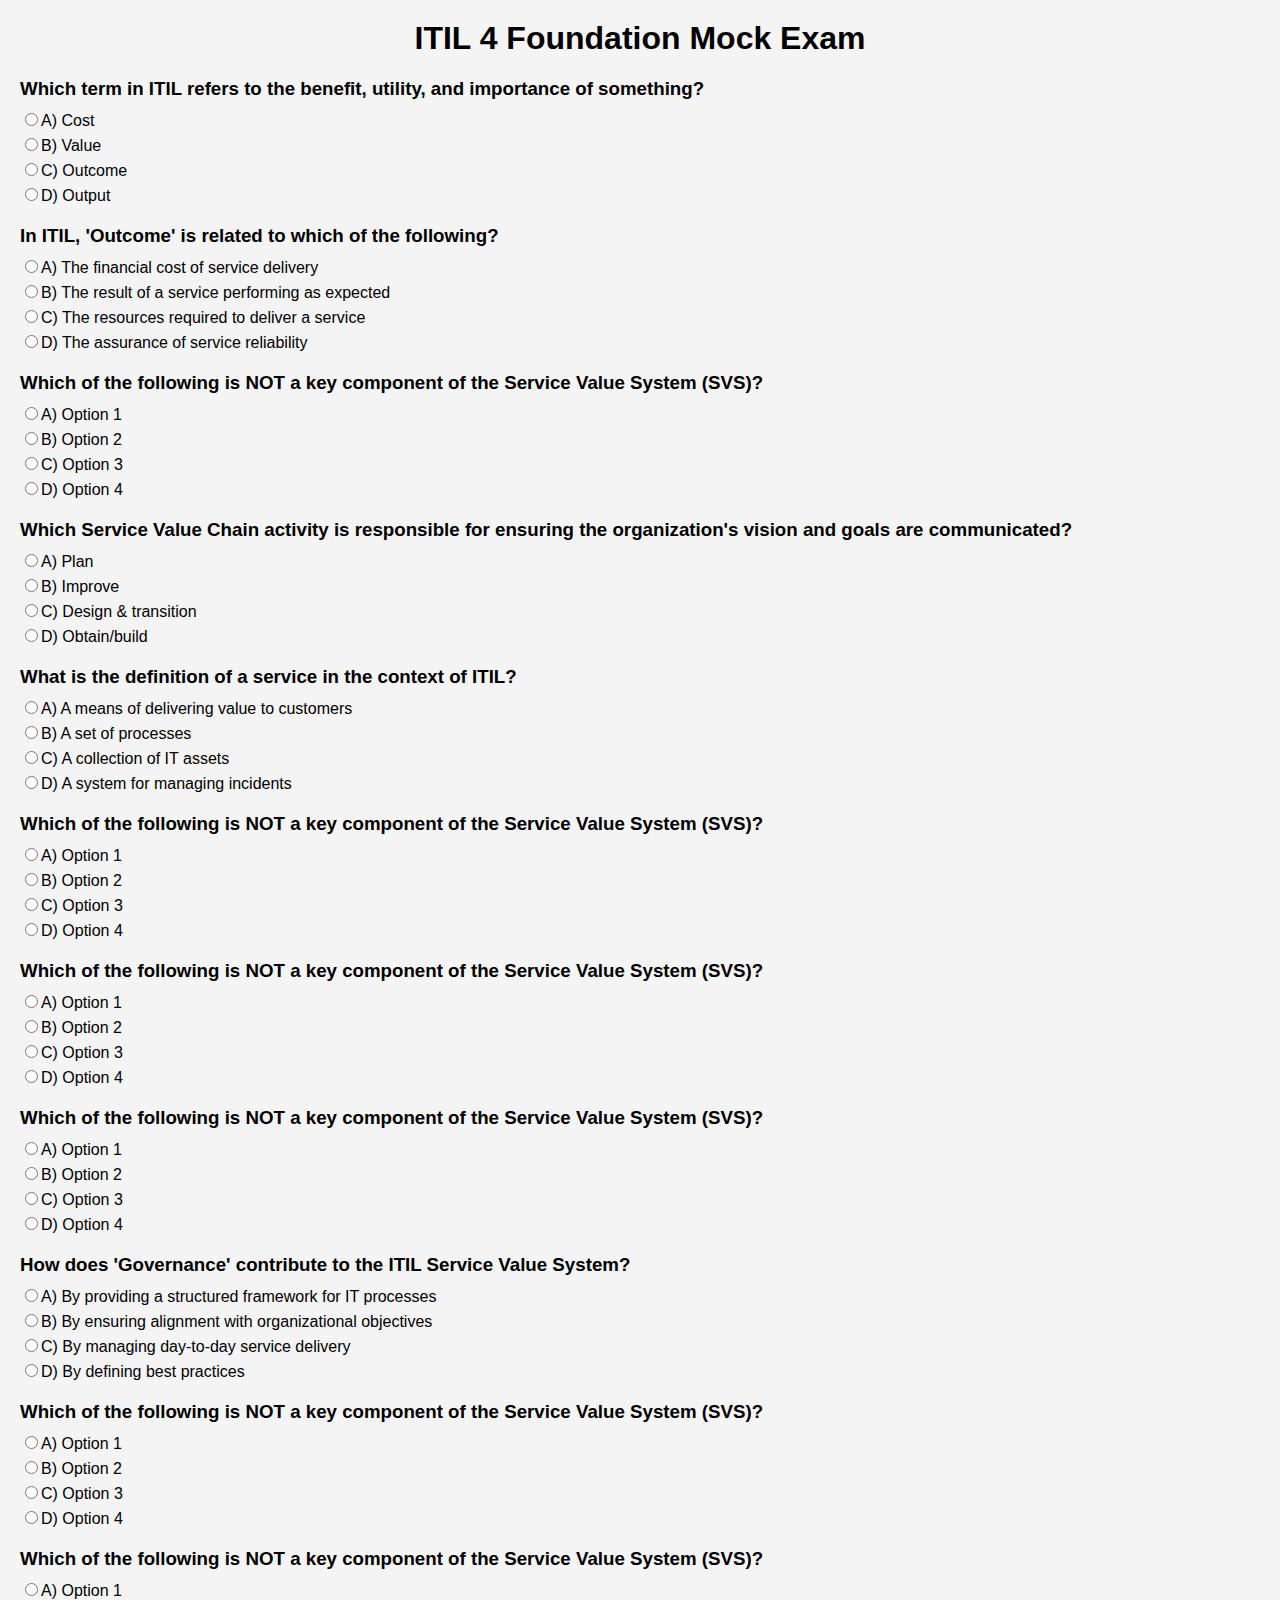
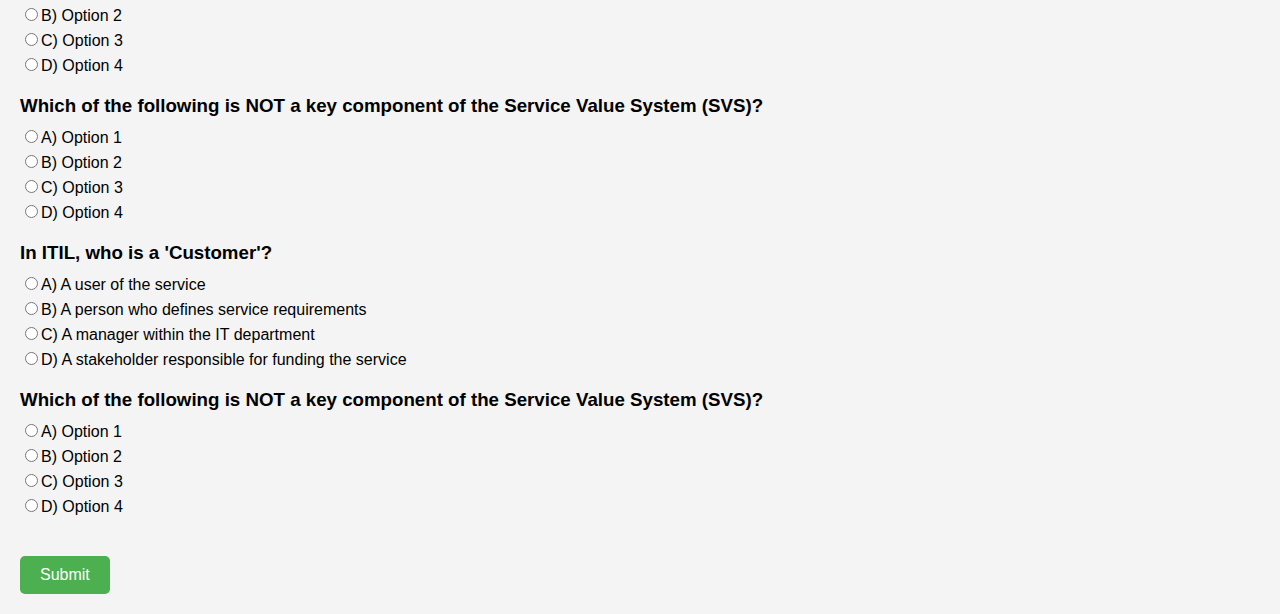
==== itilmock.html @ a0cbfbc4 "Initial commit" ====
<html lang="en">
<head>
    <meta charset="UTF-8">
    <meta name="viewport" content="width=device-width, initial-scale=1.0">
    <title>ITIL 4 Foundation Mock Exam</title>
    <!--Stykesheet-->
    <link rel="stylesheet" href="/itil.css">
</head>
<body>

    <h1>ITIL 4 Foundation Mock Exam</h1>
    <div id="quizContainer"></div>
    <button id="submitButton" onclick="submitQuiz()">Submit</button>
    <div id="result"></div>

    
      
    <script src="/itil.js"></script>
</body>
</html>
---- itil.css ----
body {
    font-family: Arial, sans-serif;
    margin: 20px;
    padding: 0;
    background-color: #f4f4f4;
}
h1 {
    text-align: center;
}
.question {
    margin-bottom: 20px;
}
.question h3 {
    margin-bottom: 10px;
}
.options label {
    display: block;
    margin-bottom: 5px;
    cursor: pointer;
}
#submitButton {
    margin-top: 20px;
    padding: 10px 20px;
    font-size: 16px;
    background-color: #4CAF50;
    color: white;
    border: none;
    cursor: pointer;
    border-radius: 5px;
}
#submitButton:hover {
    background-color: #45a049;
}
#result {
    margin-top: 20px;
    font-size: 18px;
    font-weight: bold;
}
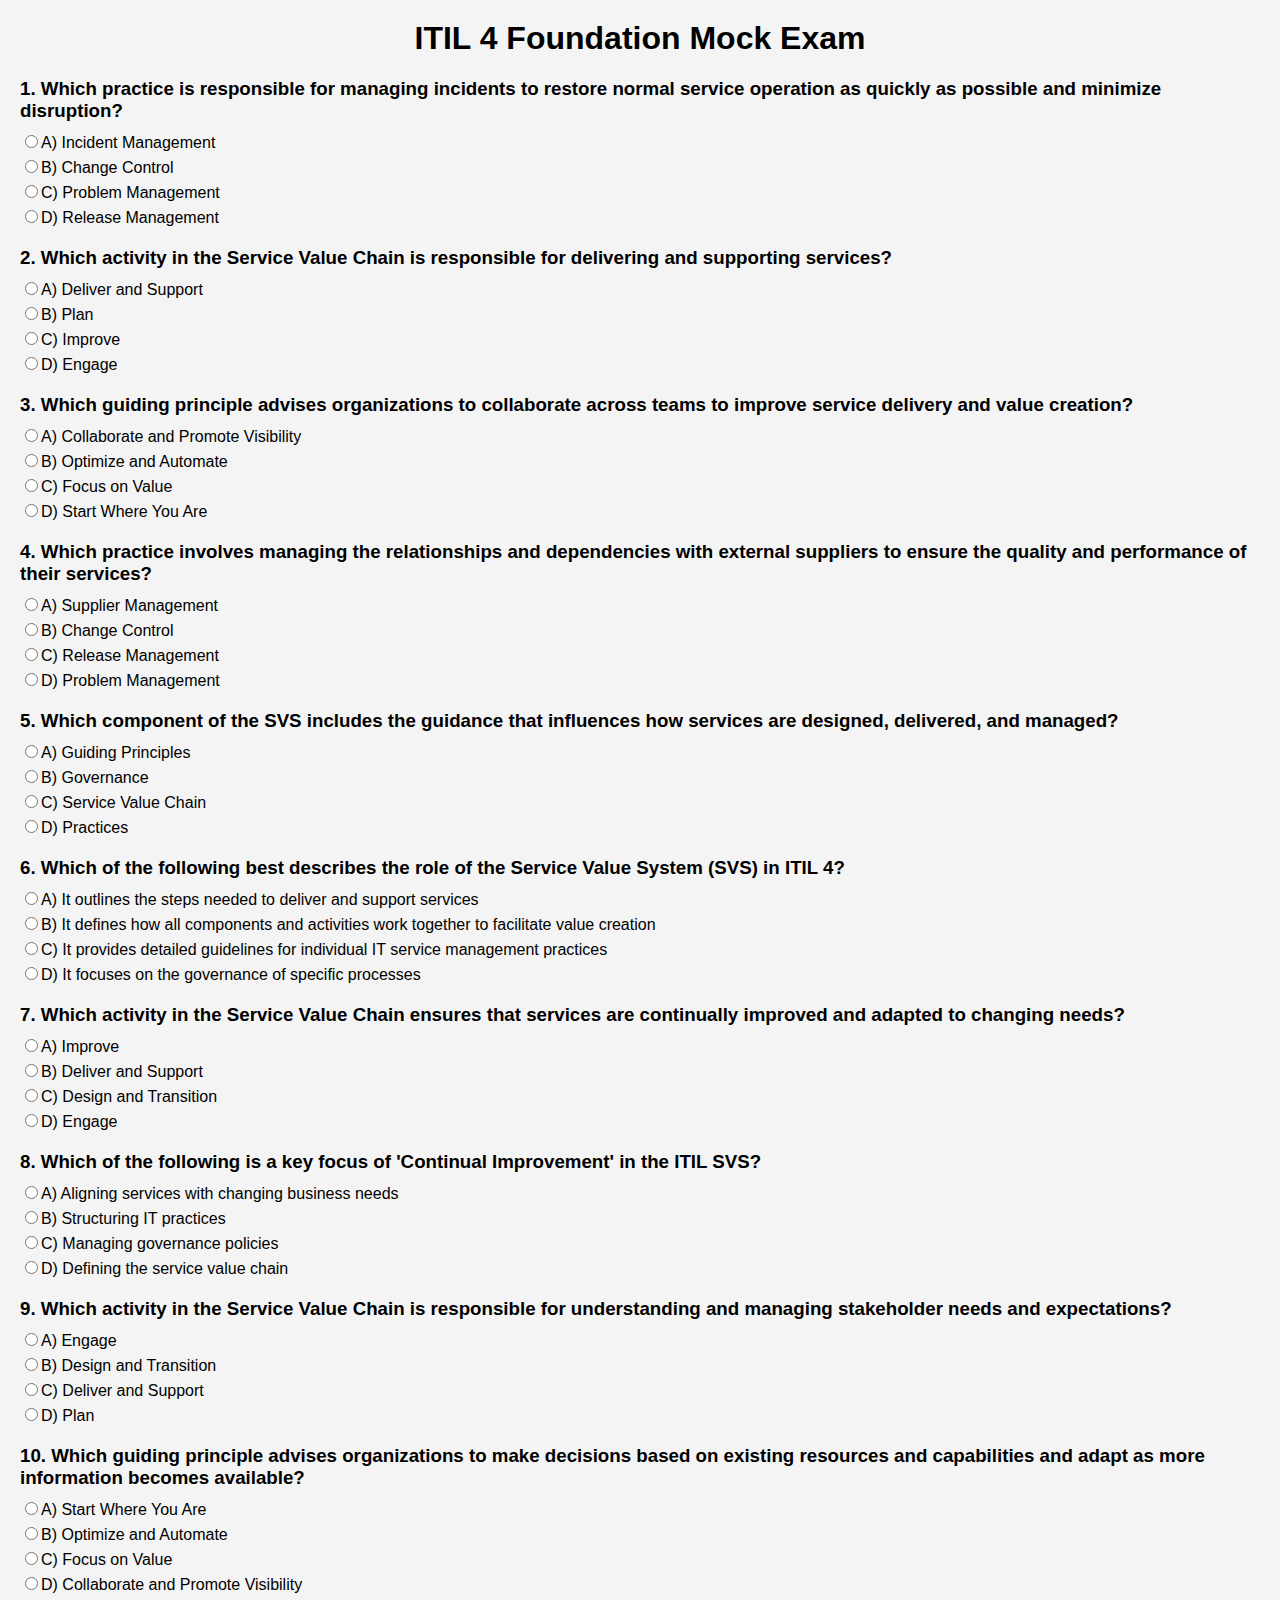
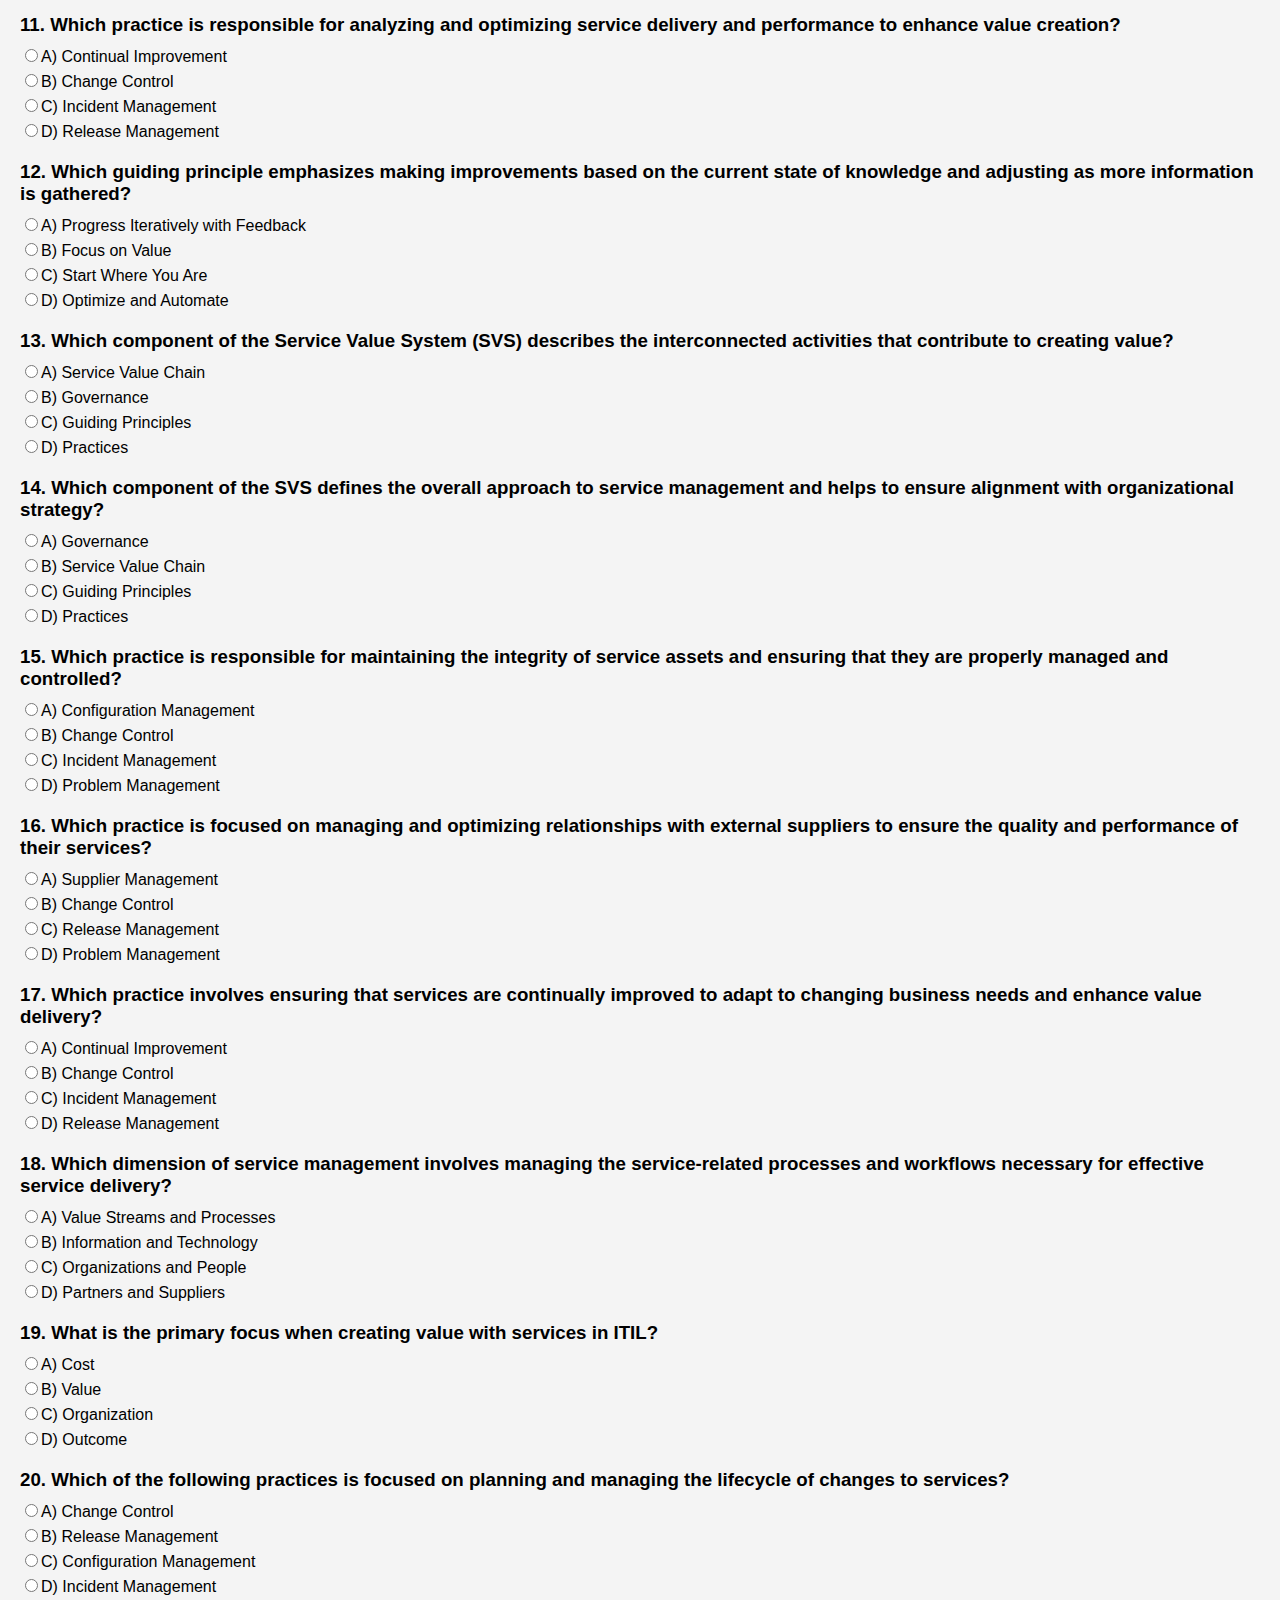
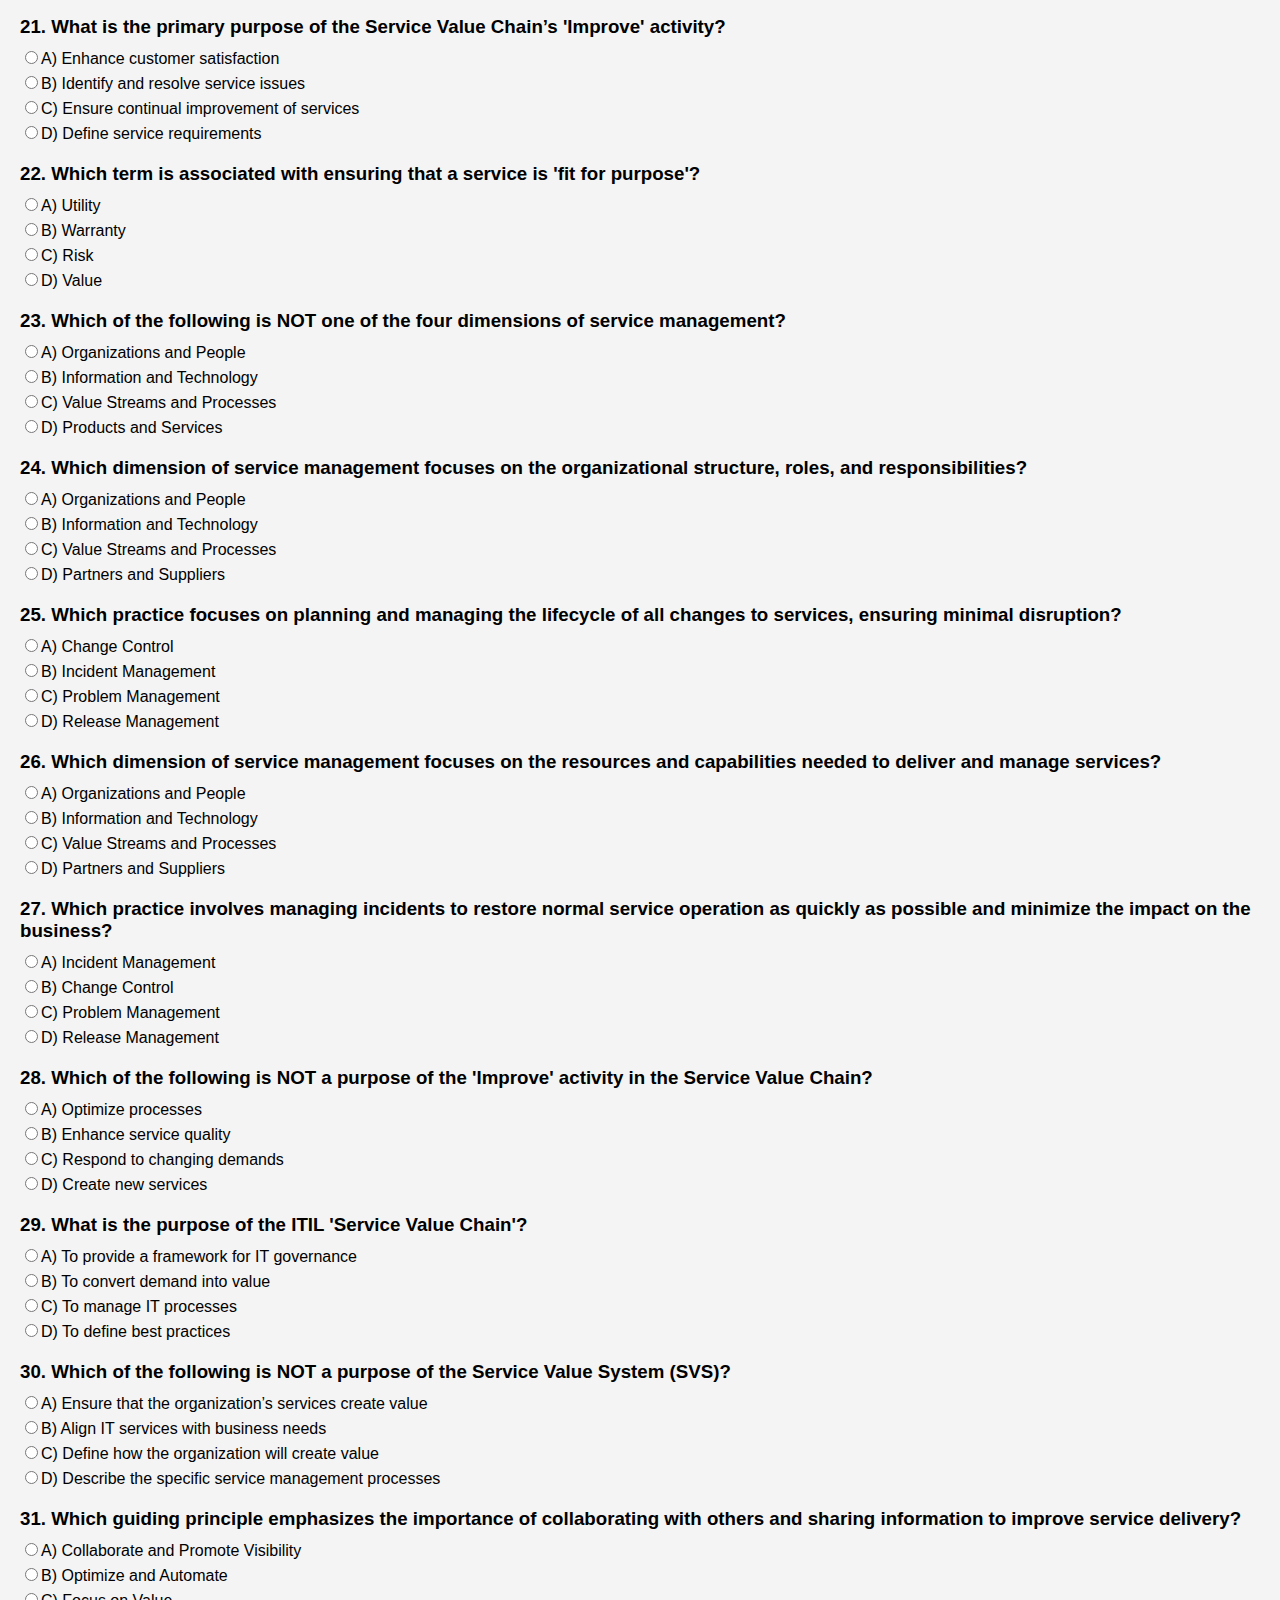
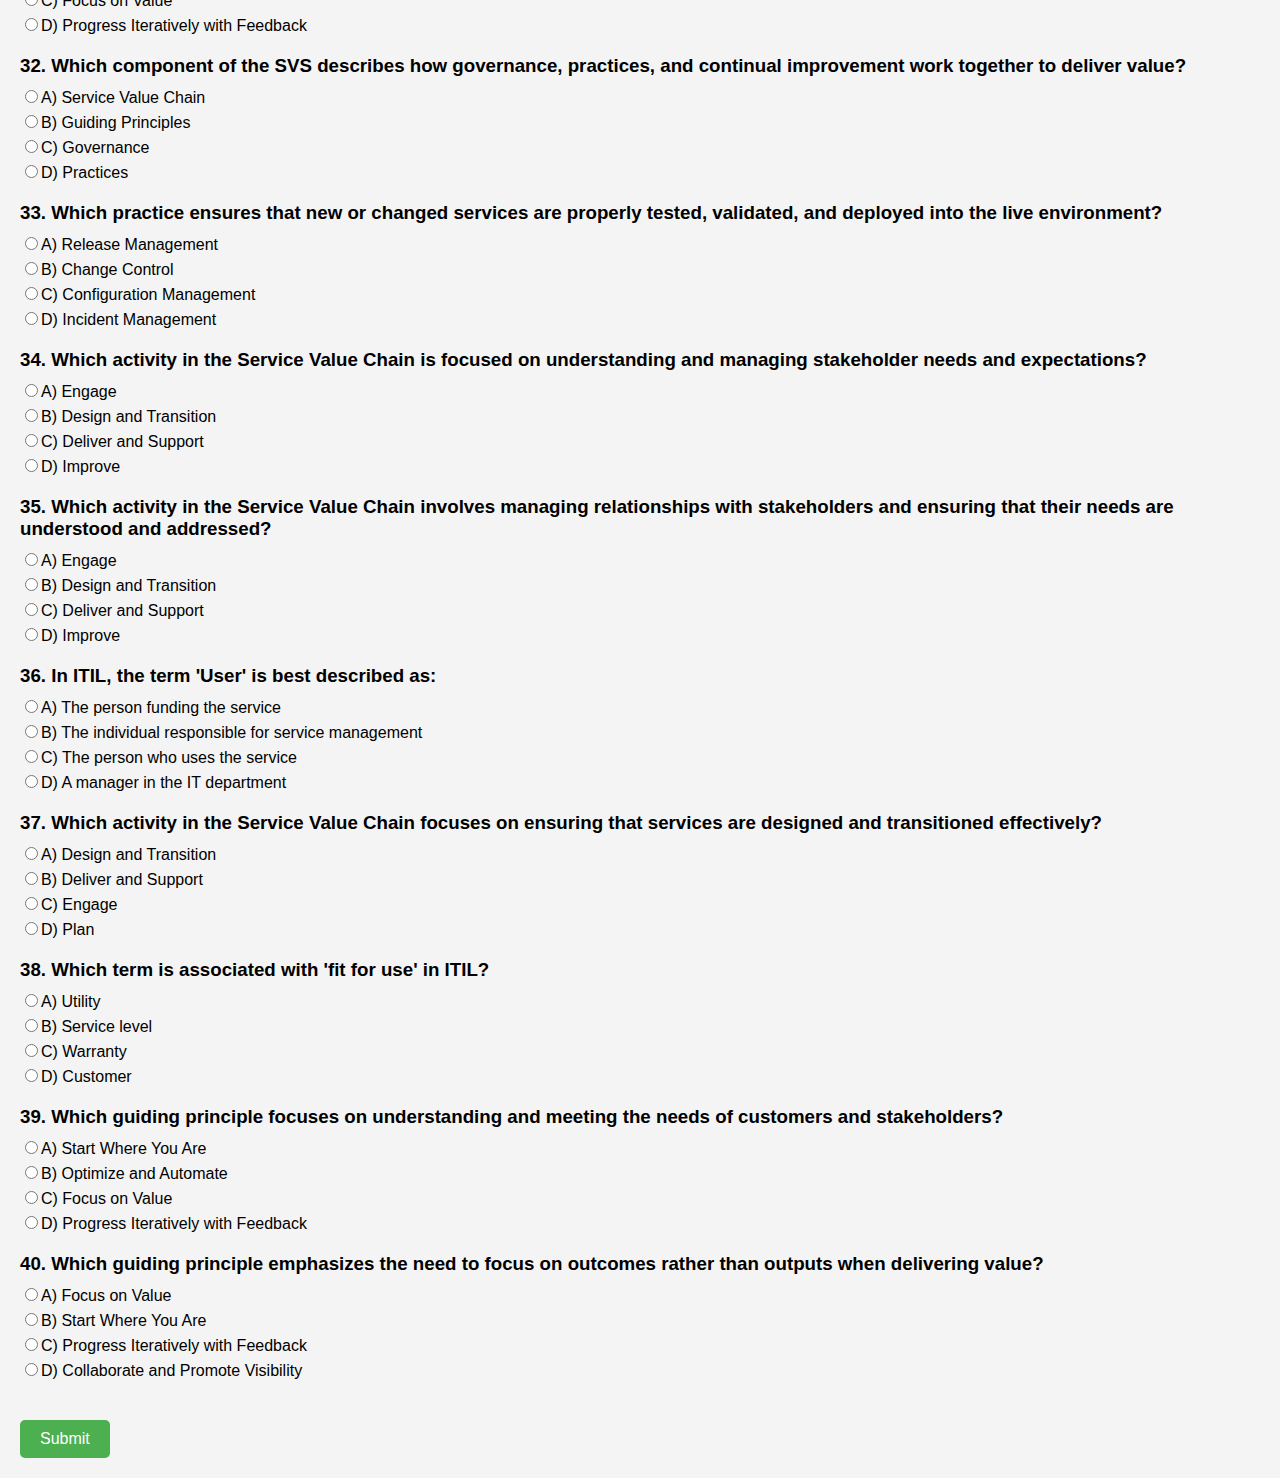
==== commit 0c98418f: "v.004" ====
--- a/itilmock.html
+++ b/itilmock.html
@@ -10,8 +10,8 @@
 
     <h1>ITIL 4 Foundation Mock Exam</h1>
     <div id="quizContainer"></div>
+    <div id="result"></div>
     <button id="submitButton" onclick="submitQuiz()">Submit</button>
-    <div id="result"></div>
 
     
       
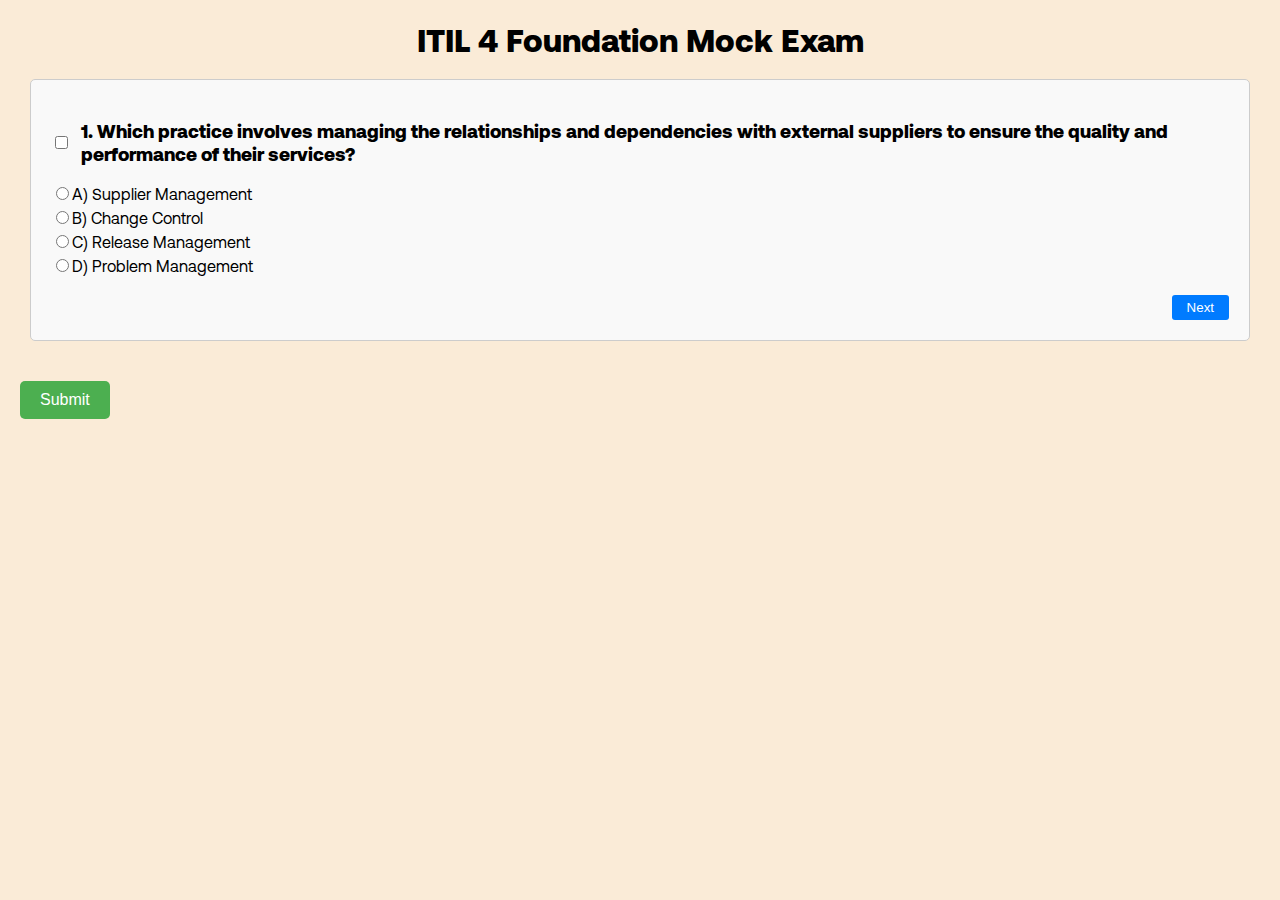
==== commit 5ad27848: "v.004" ====
--- a/itilmock.html
+++ b/itilmock.html
@@ -4,7 +4,7 @@
     <meta name="viewport" content="width=device-width, initial-scale=1.0">
     <title>ITIL 4 Foundation Mock Exam</title>
     <!--Stykesheet-->
-    <link rel="stylesheet" href="/itil.css">
+    <link rel="stylesheet" href="css/itil.css">
 </head>
 <body>
 
--- a/css/itil.css
+++ b/css/itil.css
@@ -0,0 +1,133 @@
+/* FONTS +S CROLL BAR */
+/* Regular */
+@font-face {
+    font-family: "Aeonik";
+    src: url("fonts/Aeonik-Regular.woff2") format("woff2"),
+      url("fonts/Aeonik-Regular.woff") format("woff");
+    font-weight: 400;
+    font-style: normal;
+  }
+  
+  /* Black */
+  @font-face {
+    font-family: "Aeonik";
+    src: url("fonts/Aeonik-Black.woff2") format("woff2"),
+      url("fonts/Aeonik-Black.woff") format("woff");
+    font-weight: 800;
+    font-style: normal;
+  }
+  
+  /*Black Italic */
+  @font-face {
+    font-family: "Aeonik";
+    src: url("fonts/Aeonik-BlackItalic.woff2") format("woff2"),
+      url("fonts/Aeonik-BlackItalic.woff") format("woff");
+    font-weight: 800;
+    font-style: italic;
+  }
+  
+  /* light */
+  @font-face {
+    font-family: "Aeonik";
+    src: url("fonts/Aeonik-Light.woff2") format("woff2"),
+      url("fonts/Aeonik-Light.woff") format("woff");
+    font-weight: 200;
+    font-style: normal;
+  }
+  
+  ::-webkit-scrollbar {
+    width: 3px;
+  }
+  
+  ::-webkit-scrollbar-track {
+    background-color: antiquewhite;
+    transition: background-color 2s ease-in-out;
+  }
+  
+  ::-webkit-scrollbar-thumb {
+    background: rgb(102, 101, 99);
+  }
+  
+  ::-webkit-scrollbar-thumb:hover {
+    background: #555;
+  }
+
+
+body {
+    font-family: Aeonik;
+    margin: 20px;
+    padding: 0;
+    background-color: antiquewhite;
+}
+h1 {
+    text-align: center;
+}
+h4 {
+    font-weight: bold;
+    margin-bottom: 1px; /* Add space between the label and the first question */
+}
+
+.question {
+    margin-bottom: 20px;
+}
+.question h3 {
+    margin-bottom: 10px;
+}
+.options label {
+    display: block;
+    margin-bottom: 5px;
+    cursor: pointer;
+}
+.question-header {
+    display: flex;
+    align-items: center;
+}
+
+.question-header h3 {
+    margin-left: 10px; /* Adjust the spacing between checkbox and question title */
+}
+
+.question-card {
+  border: 1px solid #ccc;
+  padding: 20px;
+  margin: 10px;
+  border-radius: 5px;
+  background-color: #f9f9f9;
+}
+
+.nav-buttons {
+  margin-top: 20px;
+  text-align: right;
+}
+
+.nav-buttons button {
+  margin-left: 10px;
+  padding: 5px 15px;
+  border: none;
+  border-radius: 3px;
+  background-color: #007bff;
+  color: #fff;
+  cursor: pointer;
+}
+
+.nav-buttons button:hover {
+  background-color: #0056b3;
+}
+#submitButton {
+    margin-top: 20px;
+    padding: 10px 20px;
+    font-size: 16px;
+    background-color: #4CAF50;
+    color: white;
+    border: none;
+    cursor: pointer;
+    border-radius: 5px;
+}
+#submitButton:hover {
+    background-color: #45a049;
+}
+#result {
+    margin-top: 20px;
+    font-size: 18px;
+    font-weight: bold;
+}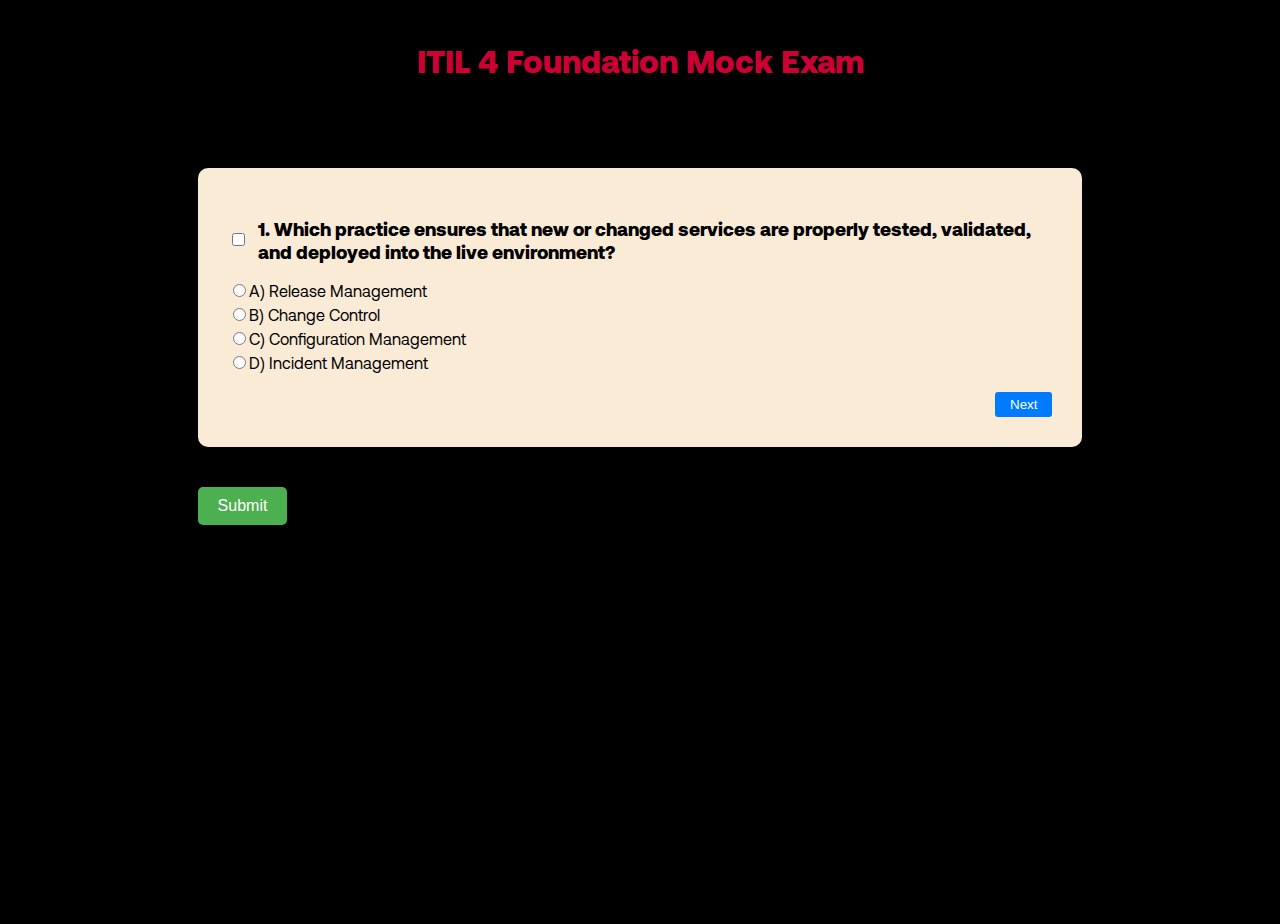
==== commit d9b25d76: "V.004.3" ====
--- a/itilmock.html
+++ b/itilmock.html
@@ -7,13 +7,15 @@
     <link rel="stylesheet" href="css/itil.css">
 </head>
 <body>
+    <div class="container">
+
 
     <h1>ITIL 4 Foundation Mock Exam</h1>
     <div id="quizContainer"></div>
     <div id="result"></div>
     <button id="submitButton" onclick="submitQuiz()">Submit</button>
 
-    
+    </div>
       
     <script src="/itil.js"></script>
 </body>
--- a/css/itil.css
+++ b/css/itil.css
@@ -55,17 +55,37 @@
 
 body {
     font-family: Aeonik;
-    margin: 20px;
+    
     padding: 0;
-    background-color: antiquewhite;
+    background-color: black;
+    overflow: hidden;
 }
+
+.container {
+  height:100% ;
+  margin: 20px;
+  overflow: hidden;
+}
+
 h1 {
     text-align: center;
+    color: #CC0033;
+    margin-bottom: 10%
 }
 h4 {
     font-weight: bold;
     margin-bottom: 1px; /* Add space between the label and the first question */
 }
+
+#quizContainer {
+  background-color: antiquewhite;
+  border-radius: 10px;
+  display: flex;
+  justify-content: center;
+  align-items: center;
+  
+}
+
 
 .question {
     margin-bottom: 20px;
@@ -88,11 +108,11 @@
 }
 
 .question-card {
-  border: 1px solid #ccc;
+  
   padding: 20px;
   margin: 10px;
   border-radius: 5px;
-  background-color: #f9f9f9;
+  background-color: antiquewhite;
 }
 
 .nav-buttons {
@@ -130,4 +150,21 @@
     margin-top: 20px;
     font-size: 18px;
     font-weight: bold;
-}+}
+
+@media screen and (max-width: 768px) {
+h3 {
+    font-size: 1rem;
+
+}
+  
+}
+
+
+@media screen and (min-width: 768px) {
+ .container {
+  margin-left: 15%;
+  margin-right: 15%;
+ }
+
+  }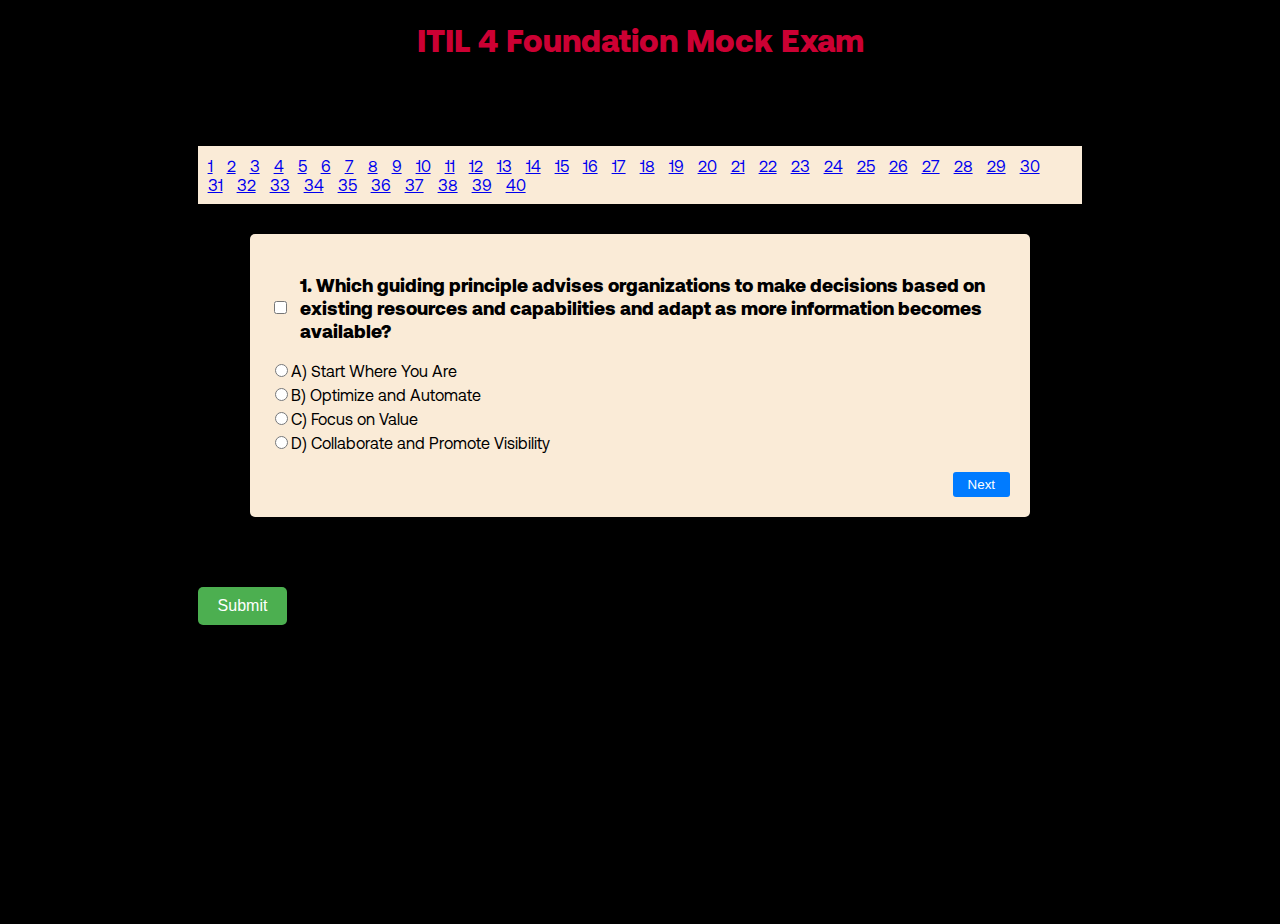
==== commit 86bf06c7: "PR V6" ====
--- a/itilmock.html
+++ b/itilmock.html
@@ -11,6 +11,7 @@
 
 
     <h1>ITIL 4 Foundation Mock Exam</h1>
+   
     <div id="quizContainer"></div>
     <div id="result"></div>
     <button id="submitButton" onclick="submitQuiz()">Submit</button>
--- a/css/itil.css
+++ b/css/itil.css
@@ -55,22 +55,27 @@
 
 body {
     font-family: Aeonik;
-    
     padding: 0;
     background-color: black;
-    overflow: hidden;
+    overflow: visible;
 }
 
 .container {
   height:100% ;
   margin: 20px;
-  overflow: hidden;
-}
+  align-items: center;
+  width: auto;
+
+  
+  }
 
 h1 {
     text-align: center;
     color: #CC0033;
-    margin-bottom: 10%
+    margin-bottom: 10%;
+    position: relative;
+    
+
 }
 h4 {
     font-weight: bold;
@@ -78,14 +83,27 @@
 }
 
 #quizContainer {
-  background-color: antiquewhite;
-  border-radius: 10px;
-  display: flex;
-  justify-content: center;
-  align-items: center;
-  
+  position: relative;
+    max-width: 800px; /* Limit width for better readability */
+    margin: 0 auto; /* Center the container */
+    padding: 20px;
+    overflow: visible; /* Ensure the container grows to fit all content */
 }
 
+#questionNav{
+  max-width: 1200px;
+  position: relative;
+  background-color: antiquewhite;
+  padding: 10px;
+  position: relative;
+  overflow:scroll ;
+ 
+}
+
+.question-nav-link{
+ margin-right: 10px;
+
+}
 
 .question {
     margin-bottom: 20px;
@@ -142,6 +160,7 @@
     border: none;
     cursor: pointer;
     border-radius: 5px;
+    margin-bottom: 30px;
 }
 #submitButton:hover {
     background-color: #45a049;
@@ -150,6 +169,7 @@
     margin-top: 20px;
     font-size: 18px;
     font-weight: bold;
+    color: antiquewhite;
 }
 
 @media screen and (max-width: 768px) {
@@ -157,7 +177,10 @@
     font-size: 1rem;
 
 }
-  
+
+a {
+  font-size: 0.8rem;
+}
 }
 
 
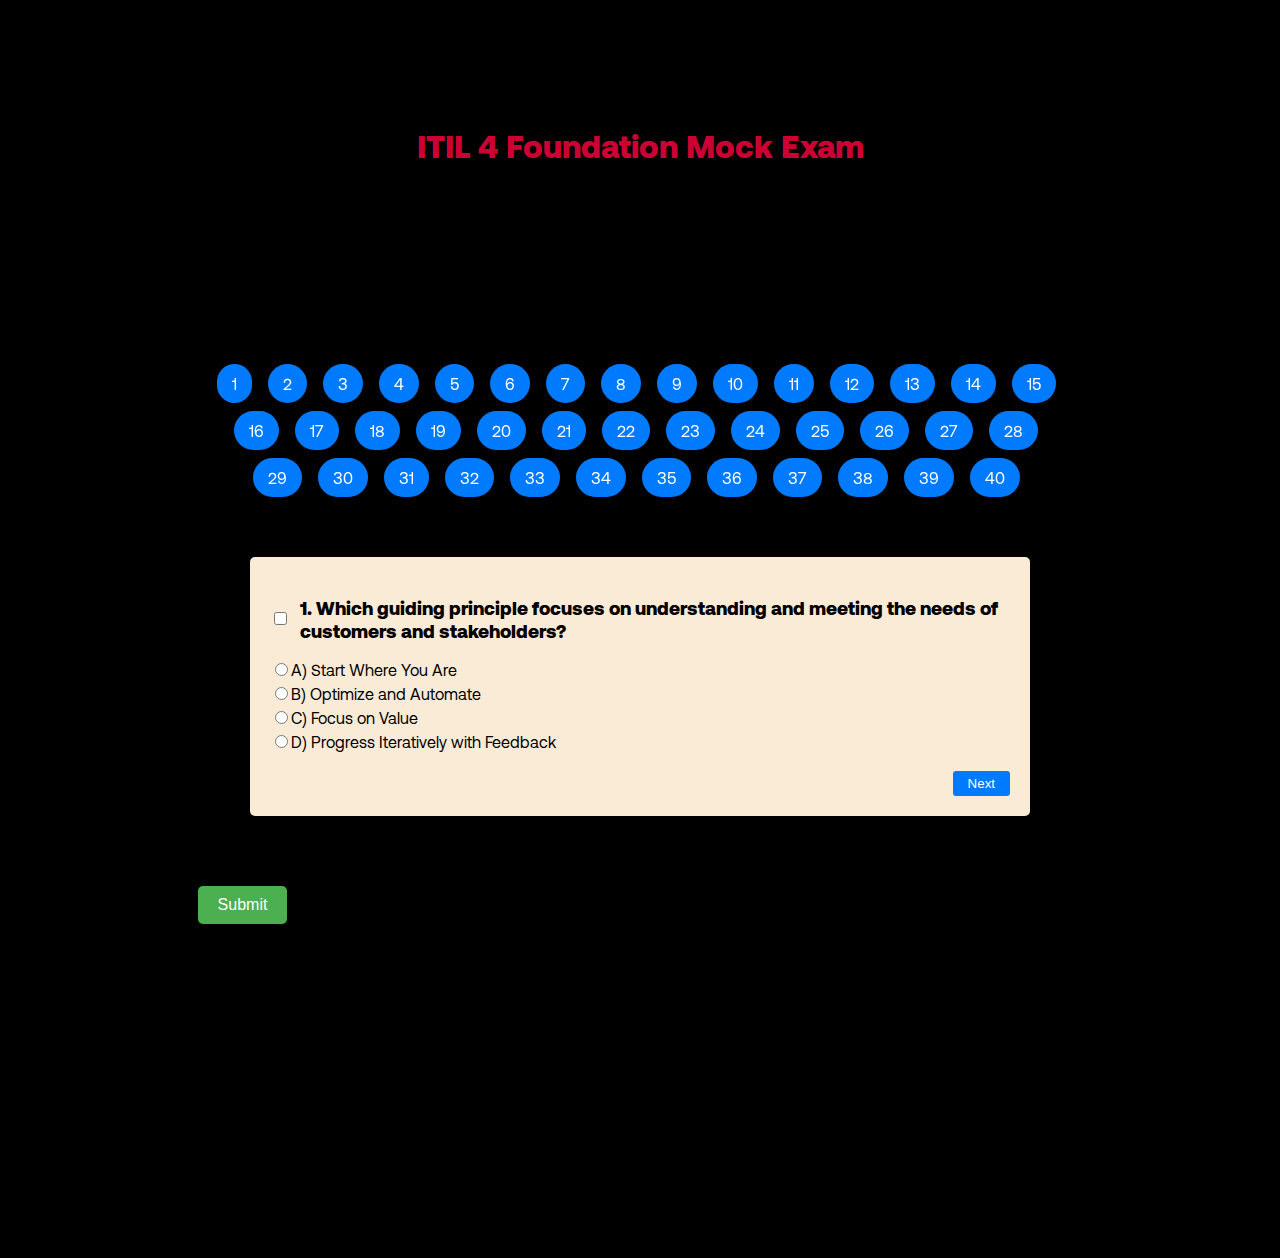
==== commit 9cb59052: "UIupdate" ====
--- a/itilmock.html
+++ b/itilmock.html
@@ -7,10 +7,14 @@
     <link rel="stylesheet" href="css/itil.css">
 </head>
 <body>
+    <div class="header">
+        <h1>ITIL 4 Foundation Mock Exam</h1>
+        </div>  
+
     <div class="container">
 
 
-    <h1>ITIL 4 Foundation Mock Exam</h1>
+    
    
     <div id="quizContainer"></div>
     <div id="result"></div>
--- a/css/itil.css
+++ b/css/itil.css
@@ -57,22 +57,26 @@
     font-family: Aeonik;
     padding: 0;
     background-color: black;
-    overflow: visible;
+    overflow-y:scroll;
+}
+
+.header{
+  margin-top: 10%;
+  position:relative;
 }
 
 .container {
-  height:100% ;
+  height:100%;
   margin: 20px;
-  align-items: center;
   width: auto;
-
-  
+  align-content: center;
+  overflow: visible;
   }
 
 h1 {
     text-align: center;
     color: #CC0033;
-    margin-bottom: 10%;
+   
     position: relative;
     
 
@@ -90,18 +94,62 @@
     overflow: visible; /* Ensure the container grows to fit all content */
 }
 
-#questionNav{
+#questionNav {
   max-width: 1200px;
+  display: flex;
+  flex-wrap: wrap;
   position: relative;
-  background-color: antiquewhite;
-  padding: 10px;
-  position: relative;
-  overflow:scroll ;
- 
-}
-
-.question-nav-link{
- margin-right: 10px;
+  align-items: center;
+  justify-content: center;
+
+  backdrop-filter: blur(10px); /* Glass effect */
+  overflow: hidden;
+  border-radius: 15px; /* Softer corners */
+  margin: 20px auto; /* Updated margin */
+  padding: 10px 15px; /* Adjusted padding */
+  gap: 8px; /* Reduced gap */
+}
+
+.question-nav-link {
+  margin-right: 8px;
+  padding: 10px 15px; /* More padding for better touch targets */
+  display: flex;
+  align-items: center;
+  justify-content: center;
+  background-color: #007bff; /* Primary color */
+  color: white;
+  border-radius: 50px; /* Pill-shaped */
+  transition: background-color 0.3s ease, transform 0.3s ease;
+}
+#questionNav a{
+  text-decoration: none;
+  text-align: center;
+
+}
+
+#questionNav::-webkit-scrollbar-track {
+  background-color: #000000;
+  height: 1px;
+}
+
+#questionNav::-webkit-scrollbar-thumb {
+  border-radius: 25px;
+  height: 1px;
+
+}
+
+.question-nav-link:hover {
+  background-color: #0056b3; /* Darker on hover */
+  transform: scale(1.25); /* Slight enlargement on hover */
+}
+
+.question-nav-link.flagged {
+  background-color: #ffc107; /* Yellow for flagged questions */
+}
+
+.question-nav-link:focus {
+  background-color: #17a2b8; /* Cyan for focused questions */
+ transform: scale(1.4);
 
 }
 
@@ -173,14 +221,48 @@
 }
 
 @media screen and (max-width: 768px) {
-h3 {
+h1{
+  font-size: calc(2rem + 0.1vw);
+}
+
+  h3 {
     font-size: 1rem;
 
 }
 
+.container{
+  margin-top: 0;
+ align-content: normal;
+}
+
+.question-header{
+  font-size: calc(1rem + 0.3vw);
+
+}
+.options label {
+  font-size: calc(0.8rem + 0.3vw);
+}
 a {
   font-size: 0.8rem;
 }
+
+
+#questionNav {
+justify-content: flex-start;
+flex-wrap: nowrap;
+overflow-x: scroll;
+border-radius: 25px;
+
+}
+
+
+
+
+
+
+
+
+
 }
 
 
@@ -188,6 +270,25 @@
  .container {
   margin-left: 15%;
   margin-right: 15%;
+  margin-top: 15%;
+  align-content: normal;
+
  }
 
+  }
+
+  @media screen and (min-width: 1920px) {
+    .header {
+      margin-top: 3%;
+    }
+
+    .container {
+      margin-top: 3%;
+    }
+
+    #questionNav {
+      max-width: 1200px;
+      position: relative;
+      padding: 10px;
+     }
   }